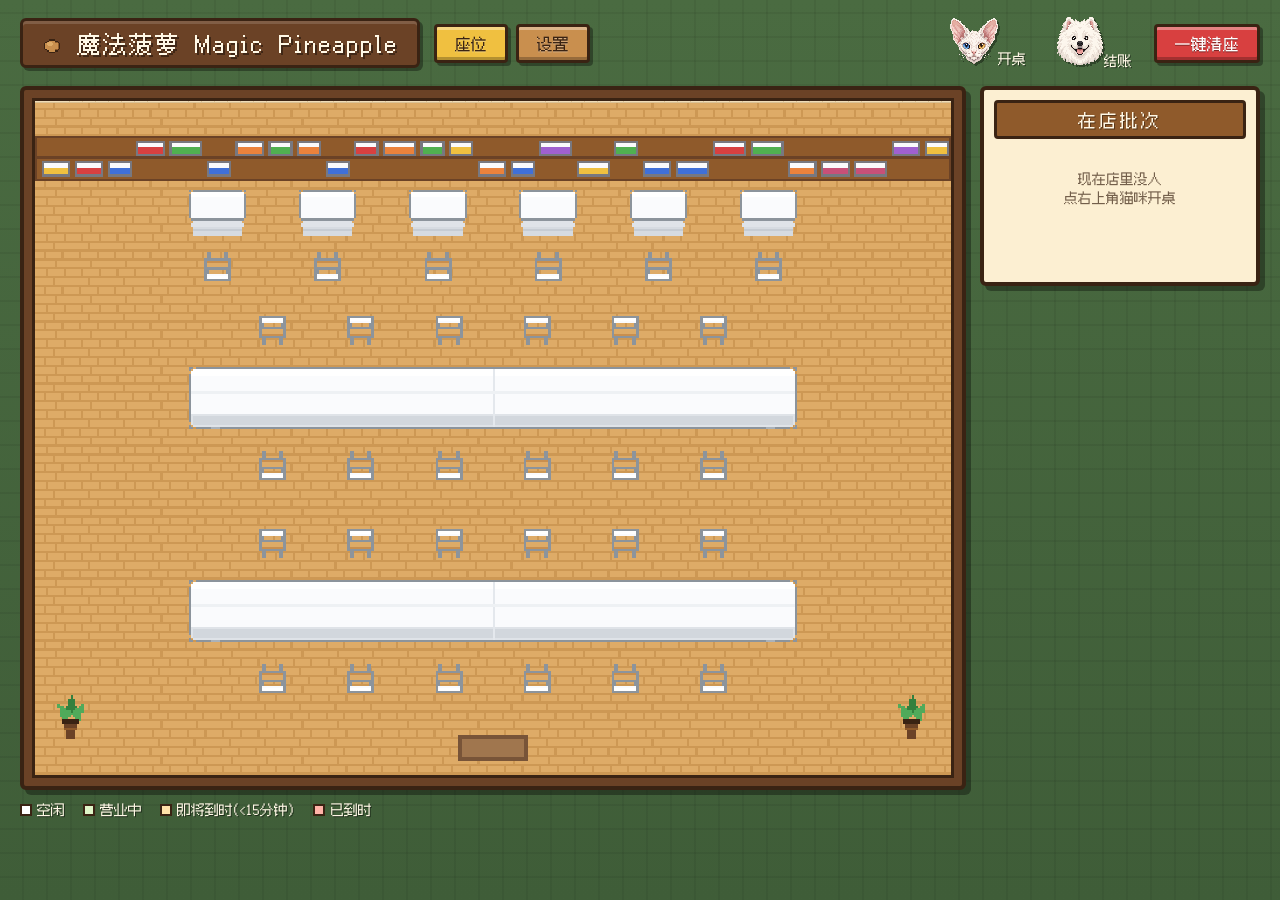
==== index.html @ 72d5031a "音量条上限200%->500%，默认仍100%" ====
<!DOCTYPE html>
<html lang="zh-CN">
<head>
<meta charset="UTF-8">
<meta name="viewport" content="width=device-width, initial-scale=1.0">
<title>魔法菠萝 Magic Pineapple · 座位管理</title>
<link rel="stylesheet" href="styles.css">
</head>
<body>

<!-- 顶部木牌栏 -->
<header class="topbar">
  <div class="shop-sign"><img src="assets/bean.png" style="width:22px;vertical-align:-4px"> <span id="shop-title">魔法菠萝 Magic Pineapple</span></div>
  <nav class="tabs" id="tabs">
    <button class="pbtn tab active" data-tab="seats">座位</button>
    <!-- 预约/豆仓板块暂时下线（代码保留，去掉注释即可恢复）
    <button class="pbtn tab" data-tab="reserve">预约</button>
    <button class="pbtn tab" data-tab="stock">豆仓</button>
    -->
    <button class="pbtn tab" data-tab="settings">设置</button>
  </nav>
  <button class="pbtn pbtn-icon" id="btn-cat"><img src="assets/cat.png">开桌</button>
  <button class="pbtn pbtn-icon" id="btn-dog"><img src="assets/dog.png">结账</button>
  <button class="pbtn pbtn-danger" id="btn-clear-all">一键清座</button>
</header>

<!-- 模式提示条 -->
<div id="mode-banner" class="mode-banner hidden">
  <span id="mode-hint"></span>
  <button class="pbtn pbtn-sm pbtn-green" id="mode-ok">确定</button>
  <button class="pbtn pbtn-sm pbtn-cream" id="mode-cancel">取消</button>
</div>

<div class="main-wrap">

  <!-- 房间视图 -->
  <section id="page-seats" class="page-panel">
    <div class="room-frame">
      <div id="room"><!-- JS 生成地板/家具/人物 --></div>
    </div>
    <div class="legend">
      <span><i class="dot dot-free"></i>空闲</span>
      <span><i class="dot dot-ok"></i>营业中</span>
      <span><i class="dot dot-warn"></i>即将到时(&lt;15分钟)</span>
      <span><i class="dot dot-over"></i>已到时</span>
    </div>
  </section>

  <!-- 在店批次侧栏 -->
  <aside id="sidebar">
    <div class="side-title">在店批次</div>
    <div id="group-list"></div>
  </aside>

  <!-- 预约板块暂时下线（代码保留，去掉注释即可恢复）
  <section id="page-reserve" class="page-panel hidden sub-panel">
    <div class="panel-head">
      <span class="side-title">预约登记</span>
      <button class="pbtn pbtn-gold" id="btn-add-reserve">新增预约</button>
    </div>
    <div id="reserve-list" class="card-list"></div>
  </section>
  -->

  <!-- 豆仓板块暂时下线（代码保留，去掉注释即可恢复）
  <section id="page-stock" class="page-panel hidden sub-panel">
    <div class="panel-head">
      <span class="side-title">豆豆库存</span>
      <button class="pbtn pbtn-gold" id="btn-add-stock">添加品类</button>
    </div>
    <div id="stock-list" class="card-list"></div>
  </section>
  -->

  <!-- 设置 -->
  <section id="page-settings" class="page-panel hidden sub-panel">
    <span class="side-title">店铺设置</span>
    <div class="settings-card">
      <label class="field"><span>每小时价格（元/人）</span>
        <input type="number" id="set-price" min="0" step="1"></label>
      <label class="field"><span>最小开桌时间（分钟，提前走不退，60~840）</span>
        <input type="number" id="set-min-start" min="60" max="840" step="10"></label>
      <label class="field"><span>加钟最小单位（分钟）</span>
        <input type="number" id="set-min-extend" min="1" step="5"></label>
      <label class="field"><span>店铺名称</span>
        <input type="text" id="set-shop-name"></label>
      <div class="field"><span>到时提示音（客人时间到会响）</span>
        <div class="btn-row">
          <button class="pbtn" id="btn-sound-pick">上传自定义音频</button>
          <button class="pbtn" id="btn-sound-test">试听</button>
          <button class="pbtn pbtn-danger" id="btn-sound-clear">恢复内置</button>
        </div>
        <div class="vol-row">
          <span>🔊</span>
          <input type="range" id="set-sound-vol" min="0" max="500" step="5" value="100">
          <span class="vol-num" id="vol-num">100%</span>
        </div>
        <p class="hint">100% = 音频原始音量；最高可放大到 500%（自动防爆音）</p>
        </div>
      <p class="hint" id="sound-status"></p>
      <input type="file" id="sound-file" accept="audio/*" class="hidden">
      <div class="settings-actions">
        <button class="pbtn" id="btn-export">导出数据</button>
        <button class="pbtn" id="btn-import">导入数据</button>
        <button class="pbtn pbtn-danger" id="btn-reset">清空所有数据</button>
      </div>
      <input type="file" id="import-file" accept=".json" class="hidden">
    </div>
  </section>

</div>

<!-- 通用弹窗 -->
<div id="modal-mask" class="modal-mask hidden">
  <div class="modal">
    <div class="modal-title" id="modal-title"></div>
    <div class="modal-body" id="modal-body"></div>
    <div class="modal-actions" id="modal-actions"></div>
  </div>
</div>

<div id="sound-hint" class="sound-hint hidden">🔔 到时提示音还没就绪：用鼠标点一下页面任意位置即可（浏览器要求先点击才能播放声音）</div>
<div id="toast" class="toast hidden"></div>

<script src="app.js"></script>
</body>
</html>
---- styles.css ----
/* ===== 拼豆小店 · 像素风（星露谷式） ===== */
@font-face {
  font-family: 'FusionPixel';
  src: url(fonts/fusion-pixel-12px-zh_hans.woff2) format('woff2');
  font-display: swap;
}

:root {
  --ink: #3a2313;
  --wood-d: #6b4226;
  --wood-m: #8f5a2b;
  --wood-l: #c98f4e;
  --wood-xl: #deab67;
  --cream: #fff8e6;
  --paper: #fcefd2;
  --grass: #4a6b41;
  --grass-d: #3f5d38;
  --gold: #f0c040;
  --red: #d84040;
  --green: #50b050;
  --orange: #e8930c;
  --font: 'FusionPixel', 'PingFang SC', monospace;
}

* { box-sizing: border-box; margin: 0; padding: 0; }

html, body { height: 100%; }

body {
  font-family: var(--font);
  font-size: 16px;
  color: var(--ink);
  background:
    repeating-linear-gradient(0deg, transparent 0 22px, rgba(0,0,0,.06) 22px 24px),
    repeating-linear-gradient(90deg, transparent 0 22px, rgba(0,0,0,.06) 22px 24px),
    linear-gradient(var(--grass), var(--grass-d));
  min-height: 100vh;
  padding: 14px;
  image-rendering: pixelated;
}
img { image-rendering: pixelated; }
.hidden { display: none !important; }

/* ===== 像素按钮（木牌风） ===== */
.pbtn {
  font-family: var(--font);
  font-size: 16px;
  color: var(--ink);
  background: var(--wood-l);
  border: 3px solid var(--ink);
  border-radius: 4px;
  padding: 6px 18px;
  cursor: pointer;
  box-shadow: inset 0 3px 0 rgba(255,255,255,.35), inset 0 -3px 0 rgba(0,0,0,.25), 3px 3px 0 rgba(0,0,0,.35);
  text-shadow: 0 1px 0 rgba(255,255,255,.3);
  transition: transform .05s;
  user-select: none;
}
.pbtn:hover { filter: brightness(1.08); }
.pbtn:active { transform: translate(2px, 2px); box-shadow: inset 0 3px 0 rgba(255,255,255,.35), inset 0 -3px 0 rgba(0,0,0,.25), 1px 1px 0 rgba(0,0,0,.35); }
.pbtn-gold { background: var(--gold); }
.pbtn-danger { background: var(--red); color: #fff; text-shadow: 0 1px 0 rgba(0,0,0,.4); }
.pbtn-green { background: var(--green); color: #fff; text-shadow: 0 1px 0 rgba(0,0,0,.4); }
.pbtn-cream { background: var(--cream); }
.pbtn-sm { font-size: 14px; padding: 3px 10px; border-width: 2px; }
.pbtn-icon {
  background: transparent;
  border: none;
  box-shadow: none;
  flex-direction: column;
  gap: 2px;
  padding: 2px 8px;
  color: var(--cream);
  text-shadow: 1px 1px 0 rgba(0,0,0,.5);
  font-size: 14px;
}
.pbtn-icon img { width: 48px; filter: drop-shadow(2px 2px 0 rgba(0,0,0,.35)); animation: idle-bob 2.4s steps(3) infinite; }
.pbtn-icon:hover { filter: none; }
.pbtn-icon:hover img { animation: icon-wiggle .5s steps(4) infinite; }
.pbtn-icon:active { transform: none; box-shadow: none; }
.pbtn-icon:active img { transform: scale(.92); }
.pbtn-icon.mode-on img { animation: icon-jump .7s steps(4) infinite; filter: drop-shadow(0 0 6px var(--gold)) drop-shadow(2px 2px 0 rgba(0,0,0,.35)); }
.pbtn-icon.mode-on { color: var(--gold); }
/* 待机动画：轻微上下浮动（steps 保持像素感） */
@keyframes idle-bob {
  0%, 100% { transform: translateY(0); }
  50% { transform: translateY(-4px); }
}
/* hover：左右摇摆 */
@keyframes icon-wiggle {
  0%, 100% { transform: rotate(0); }
  25% { transform: rotate(-7deg); }
  75% { transform: rotate(7deg); }
}
/* 模式激活：跳动 */
@keyframes icon-jump {
  0%, 100% { transform: translateY(0) scale(1.08); }
  50% { transform: translateY(-8px) scale(1.08); }
}

/* ===== 模式提示条 ===== */
.mode-banner {
  max-width: 1240px;
  margin: 0 auto 12px;
  display: flex;
  align-items: center;
  gap: 12px;
  flex-wrap: wrap;
  background: var(--cream);
  border: 3px solid var(--ink);
  border-radius: 6px;
  padding: 8px 14px;
  box-shadow: 4px 4px 0 rgba(0,0,0,.35);
  font-size: 15px;
}
.mode-banner span { flex: 1; min-width: 200px; }

/* 选中高亮 */
.seat-hit.sel-open .hl { display: block; border-color: var(--gold); }
.seat-hit.sel-close .hl { display: block; border-color: var(--red); }
.seat-hit.swap-src .hl { display: block; border-color: #4a7cc8; animation: blink .6s steps(2) infinite; }

/* 开桌弹窗：逐座位选男女+逐人时长 */
.assign-list { display: flex; flex-direction: column; gap: 6px; margin-bottom: 12px; }
.assign-row {
  display: flex;
  justify-content: space-between;
  align-items: center;
  gap: 8px;
  background: var(--cream);
  border: 2px solid var(--ink);
  border-radius: 4px;
  padding: 5px 10px;
  font-size: 15px;
}
.assign-row .seat-cell { display: flex; align-items: center; gap: 8px; flex: 1; }
.assign-row .person-prev { width: 24px; image-rendering: pixelated; }
.assign-row select.dur-sel, .assign-row input.dur-inp {
  font-family: var(--font);
  font-size: 14px;
  padding: 3px 6px;
  border: 2px solid var(--ink);
  border-radius: 4px;
  background: #fffdf4;
  width: 92px;
}
.assign-row input.dur-inp { width: 80px; }
.gender-pick { display: flex; gap: 6px; }
.g-b:not(.pbtn-gold), .g-g:not(.pbtn-gold) { opacity: .55; }

/* 已离店待收尾款卡片 */
.group-card.cleared { background: #efe8da; opacity: .9; }

/* ===== 顶栏 ===== */
.topbar {
  display: flex;
  align-items: center;
  gap: 14px;
  flex-wrap: wrap;
  max-width: 1240px;
  margin: 0 auto 14px;
}
.shop-sign {
  font-size: 24px;
  color: var(--cream);
  background: var(--wood-d);
  border: 3px solid var(--ink);
  border-radius: 6px;
  padding: 6px 18px;
  box-shadow: inset 0 3px 0 rgba(255,255,255,.15), 3px 3px 0 rgba(0,0,0,.35);
  text-shadow: 2px 2px 0 rgba(0,0,0,.4);
  letter-spacing: 2px;
}
.tabs { display: flex; gap: 8px; flex: 1; flex-wrap: wrap; }
.tab.active { background: var(--gold); }

/* ===== 主区域 ===== */
.main-wrap {
  max-width: 1240px;
  margin: 0 auto;
  display: flex;
  gap: 14px;
  align-items: flex-start;
  flex-wrap: wrap;
}
#page-seats { flex: 1 1 640px; min-width: 320px; }

.room-frame {
  background: var(--wood-d);
  border: 4px solid var(--ink);
  border-radius: 6px;
  padding: 8px;
  box-shadow: 5px 5px 0 rgba(0,0,0,.35);
}
#room {
  position: relative;
  width: 100%;
  container-type: inline-size;
  background: #d9a05b;
  border: 3px solid var(--ink);
  overflow: hidden;
}
#room .spr { position: absolute; image-rendering: pixelated; }
#room .floor-bg { position: absolute; inset: 0; image-rendering: pixelated; }

/* 座位可点区域 */
.seat-hit { position: absolute; cursor: pointer; }
.seat-hit:hover .hl { display: block; }
.seat-hit .hl {
  display: none;
  position: absolute; inset: -6%;
  border: 0.6cqw solid rgba(255,255,255,.85);
  border-radius: 1cqw;
  pointer-events: none;
}
.seat-hit.flash .hl {
  display: block;
  border-color: var(--gold);
  animation: blink .5s steps(2) infinite;
}
@keyframes blink { 50% { opacity: .2; } }

/* 计时牌（小闹钟 + 剩余时间） */
.plaque {
  position: absolute;
  display: flex;
  align-items: center;
  gap: 0.8cqw;
  background: var(--cream);
  border: 0.5cqw solid var(--ink);
  border-radius: 1cqw;
  padding: 0.3cqw 1.2cqw 0.3cqw 0.6cqw;
  font-size: 3.4cqw;
  line-height: 1;
  white-space: nowrap;
  box-shadow: 0.6cqw 0.6cqw 0 rgba(0,0,0,.3);
  pointer-events: none;
  transform: translateX(-50%);
  z-index: 5;
}
.plaque img { width: 3.4cqw; }
.plaque canvas.clk { width: 3.4cqw; height: 3.4cqw; image-rendering: pixelated; }
.plaque { pointer-events: auto; cursor: pointer; }
.plaque.ok { background: #dff5c8; }
.plaque.warn { background: #ffe1a8; }
.plaque.over { background: #ffb3a8; animation: blink .6s steps(2) infinite, alarm-shake .5s linear infinite; }
/* 到时晃动：小闹钟左右猛晃（keyframe 里保留 translateX(-50%) 维持居中） */
@keyframes alarm-shake {
  0%, 100% { transform: translateX(-50%) rotate(-12deg); }
  50% { transform: translateX(-50%) rotate(12deg); }
}
/* 每人小钟模式：只留指针盘，无文字 */
.plaque.mini { padding: 0.2cqw; gap: 0; border-radius: 1.2cqw; }
.plaque.mini canvas.clk { width: 2.8cqw; height: 2.8cqw; }

/* 点人弹出的剩余时间气泡 */
.seat-tip {
  position: absolute;
  transform: translate(-50%, -100%);
  background: var(--ink);
  color: var(--cream);
  border: 0.5cqw solid var(--cream);
  border-radius: 1cqw;
  padding: 0.6cqw 1.4cqw;
  font-size: 3.2cqw;
  line-height: 1;
  white-space: nowrap;
  box-shadow: 0.5cqw 0.5cqw 0 rgba(0,0,0,.35);
  pointer-events: none;
  z-index: 6;
}

/* 图例 */
.legend {
  display: flex;
  gap: 18px;
  flex-wrap: wrap;
  margin-top: 10px;
  color: var(--cream);
  font-size: 14px;
  text-shadow: 1px 1px 0 rgba(0,0,0,.5);
}
.legend .dot {
  display: inline-block;
  width: 12px; height: 12px;
  border: 2px solid var(--ink);
  margin-right: 5px;
  vertical-align: -1px;
}
.dot-free { background: #fff; }
.dot-ok { background: #dff5c8; }
.dot-warn { background: #ffe1a8; }
.dot-over { background: #ffb3a8; }

/* ===== 侧栏：在店批次 ===== */
#sidebar {
  flex: 0 0 280px;
  background: var(--paper);
  border: 4px solid var(--ink);
  border-radius: 6px;
  box-shadow: 5px 5px 0 rgba(0,0,0,.35);
  padding: 10px;
  min-height: 200px;
  max-height: 78vh;
  overflow-y: auto;
}
.side-title {
  display: block;
  font-size: 18px;
  background: var(--wood-m);
  color: var(--cream);
  border: 3px solid var(--ink);
  border-radius: 4px;
  padding: 4px 12px;
  text-align: center;
  margin-bottom: 10px;
  text-shadow: 1px 1px 0 rgba(0,0,0,.4);
  letter-spacing: 3px;
}
.group-card {
  background: var(--cream);
  border: 3px solid var(--ink);
  border-radius: 4px;
  padding: 8px 10px;
  margin-bottom: 10px;
  cursor: pointer;
  box-shadow: 3px 3px 0 rgba(0,0,0,.25);
}
.group-card:hover { filter: brightness(1.04); }
.group-card .g-name { font-size: 16px; display: flex; justify-content: space-between; }
.group-card .g-count {
  font-size: 24px;
  display: flex;
  align-items: center;
  gap: 6px;
  margin: 4px 0;
}
.group-card .g-count img { width: 20px; }
.group-card .g-count.warn { color: var(--orange); }
.group-card .g-count.over { color: var(--red); animation: blink .6s steps(2) infinite; }
.group-card .g-sub { font-size: 12px; opacity: .8; margin-bottom: 6px; }
.group-card .g-ops { display: flex; gap: 6px; }
.side-empty { text-align: center; font-size: 14px; opacity: .7; padding: 20px 0; }

/* ===== 子面板（预约/豆仓/设置） ===== */
.sub-panel {
  flex: 1 1 100%;
  background: var(--paper);
  border: 4px solid var(--ink);
  border-radius: 6px;
  box-shadow: 5px 5px 0 rgba(0,0,0,.35);
  padding: 12px;
}
.panel-head { display: flex; justify-content: space-between; align-items: center; gap: 10px; flex-wrap: wrap; }
.panel-head .side-title { margin-bottom: 0; min-width: 160px; }
.card-list { display: flex; flex-direction: column; gap: 10px; margin-top: 12px; }
.list-card {
  background: var(--cream);
  border: 3px solid var(--ink);
  border-radius: 4px;
  padding: 8px 12px;
  display: flex;
  justify-content: space-between;
  align-items: center;
  gap: 10px;
  flex-wrap: wrap;
  box-shadow: 3px 3px 0 rgba(0,0,0,.2);
}
.list-card .info { font-size: 16px; line-height: 1.5; }
.list-card .info .sub { font-size: 12px; opacity: .75; }
.qty-ctrl { display: flex; align-items: center; gap: 8px; }
.qty-num { font-size: 20px; min-width: 44px; text-align: center; }
.empty-hint { text-align: center; padding: 24px; opacity: .7; }

.settings-card { display: flex; flex-direction: column; gap: 12px; max-width: 460px; margin-top: 12px; }
.field { display: flex; flex-direction: column; gap: 4px; font-size: 15px; }
.field input, .field select {
  font-family: var(--font);
  font-size: 15px;
  padding: 6px 10px;
  border: 3px solid var(--ink);
  border-radius: 4px;
  background: #fffdf4;
}
.settings-actions { display: flex; gap: 10px; flex-wrap: wrap; }

/* ===== 弹窗（游戏对话框） ===== */
.modal-mask {
  position: fixed; inset: 0;
  background: rgba(30, 20, 10, .5);
  display: flex; align-items: center; justify-content: center;
  z-index: 100; padding: 16px;
}
.modal {
  background: var(--paper);
  border: 4px solid var(--ink);
  border-radius: 6px;
  box-shadow: inset 0 0 0 3px var(--wood-l), 6px 6px 0 rgba(0,0,0,.4);
  width: 100%; max-width: 430px;
  max-height: 86vh; overflow-y: auto;
  padding: 14px 16px;
}
.modal-title {
  font-size: 20px;
  border-bottom: 3px dashed var(--wood-m);
  padding-bottom: 8px;
  margin-bottom: 12px;
  letter-spacing: 2px;
}
.modal-body { font-size: 15px; line-height: 1.7; }
.modal-actions { display: flex; justify-content: flex-end; gap: 10px; margin-top: 14px; flex-wrap: wrap; }
.dur-grid { display: grid; grid-template-columns: repeat(3, 1fr); gap: 8px; margin: 8px 0 12px; }
.bill-line { display: flex; justify-content: space-between; font-size: 15px; }
.bill-line.total {
  font-size: 19px;
  border-top: 3px dashed var(--wood-m);
  padding-top: 6px; margin-top: 6px;
  color: var(--red);
}
.hint { font-size: 13px; opacity: .75; }

/* ===== Toast ===== */
.toast {
  position: fixed;
  left: 50%; bottom: 26px;
  transform: translateX(-50%);
  background: var(--ink);
  color: var(--cream);
  border: 3px solid var(--wood-l);
  border-radius: 4px;
  padding: 8px 20px;
  font-size: 15px;
  z-index: 200;
  box-shadow: 4px 4px 0 rgba(0,0,0,.4);
}

/* ===== 到时提示音 ===== */
.btn-row { display: flex; gap: 8px; flex-wrap: wrap; }
/* 音量条 */
.vol-row { display: flex; align-items: center; gap: 8px; }
.vol-row input[type="range"] {
  flex: 1;
  accent-color: var(--wood-m);
  border: none; padding: 0; background: transparent;
  height: 22px;
}
.vol-num { min-width: 46px; text-align: right; font-size: 14px; }
/* 声音还没解锁（浏览器要求先点击过页面）时的提示条 */
.sound-hint {
  position: fixed;
  left: 50%; bottom: 76px;
  transform: translateX(-50%);
  background: var(--gold);
  border: 3px solid var(--ink);
  border-radius: 4px;
  padding: 6px 16px;
  font-size: 14px;
  z-index: 90;
  box-shadow: 3px 3px 0 rgba(0,0,0,.35);
  max-width: 92vw;
  text-align: center;
}

/* ===== 响应式 ===== */
@media (max-width: 900px) {
  #sidebar { flex: 1 1 100%; max-height: none; }
  body { padding: 8px; }
}
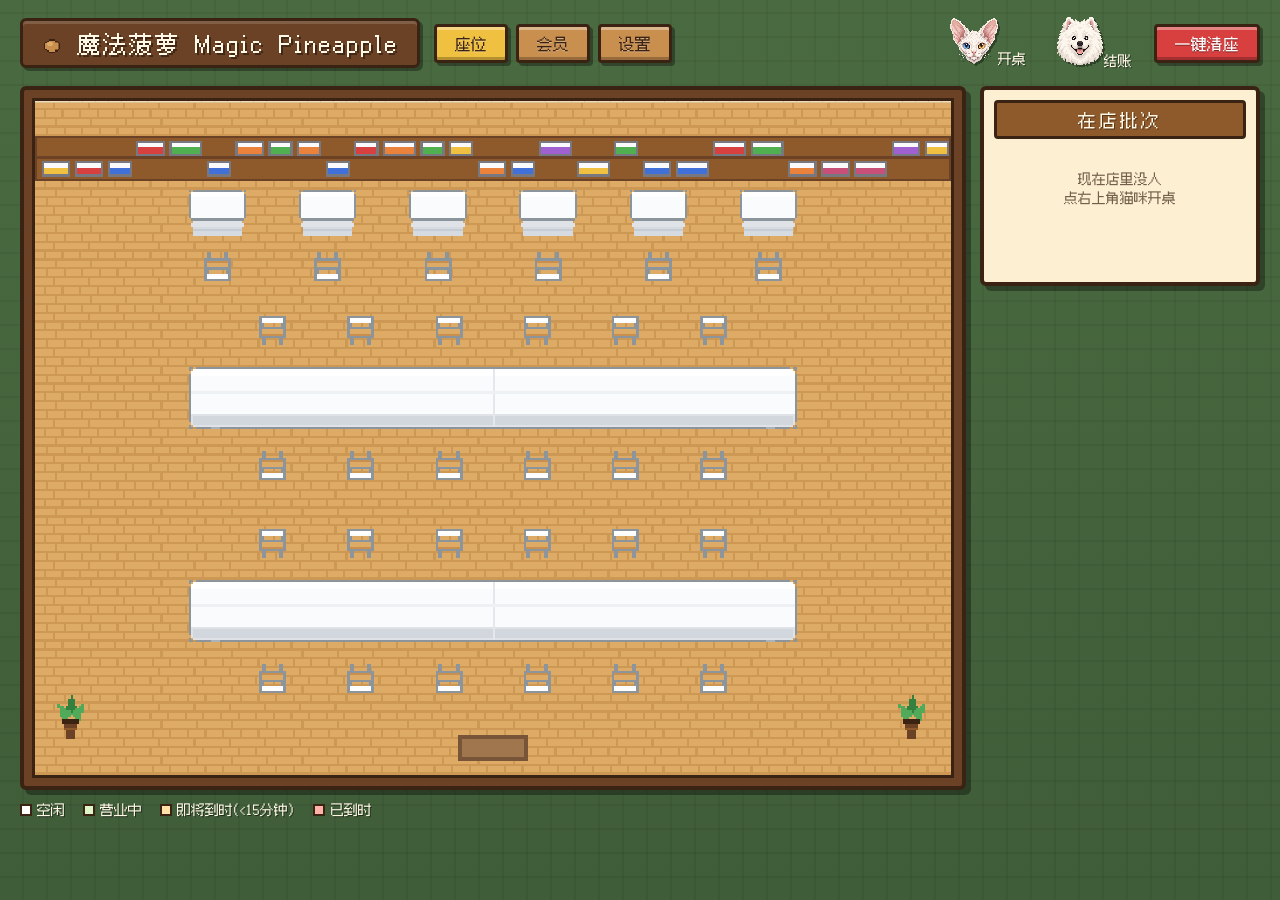
==== commit 007d67ce: "主界面tabs新增「会员」入口跳转members/;会员页顶栏及登录页新增返回按钮(回主界面)" ====
--- a/index.html
+++ b/index.html
@@ -13,6 +13,7 @@
   <div class="shop-sign"><img src="assets/bean.png" style="width:22px;vertical-align:-4px"> <span id="shop-title">魔法菠萝 Magic Pineapple</span></div>
   <nav class="tabs" id="tabs">
     <button class="pbtn tab active" data-tab="seats">座位</button>
+    <a class="pbtn tab" href="members/" style="text-decoration:none">会员</a>
     <!-- 预约/豆仓板块暂时下线（代码保留，去掉注释即可恢复）
     <button class="pbtn tab" data-tab="reserve">预约</button>
     <button class="pbtn tab" data-tab="stock">豆仓</button>
@@ -88,7 +89,7 @@
         <div class="btn-row">
           <button class="pbtn" id="btn-sound-pick">上传自定义音频</button>
           <button class="pbtn" id="btn-sound-test">试听</button>
-          <button class="pbtn pbtn-danger" id="btn-sound-clear">恢复内置</button>
+          <button class="pbtn pbtn-danger" id="btn-sound-clear">恢复默认</button>
         </div>
         <div class="vol-row">
           <span>🔊</span>
@@ -98,7 +99,7 @@
         <p class="hint">100% = 音频原始音量；最高可放大到 500%（自动防爆音）</p>
         </div>
       <p class="hint" id="sound-status"></p>
-      <input type="file" id="sound-file" accept="audio/*" class="hidden">
+      <input type="file" id="sound-file" accept=".mp3,.m4a,.aac,.ogg,.oga,.opus,.wav,.webm,.flac,audio/*" class="hidden">
       <div class="settings-actions">
         <button class="pbtn" id="btn-export">导出数据</button>
         <button class="pbtn" id="btn-import">导入数据</button>
